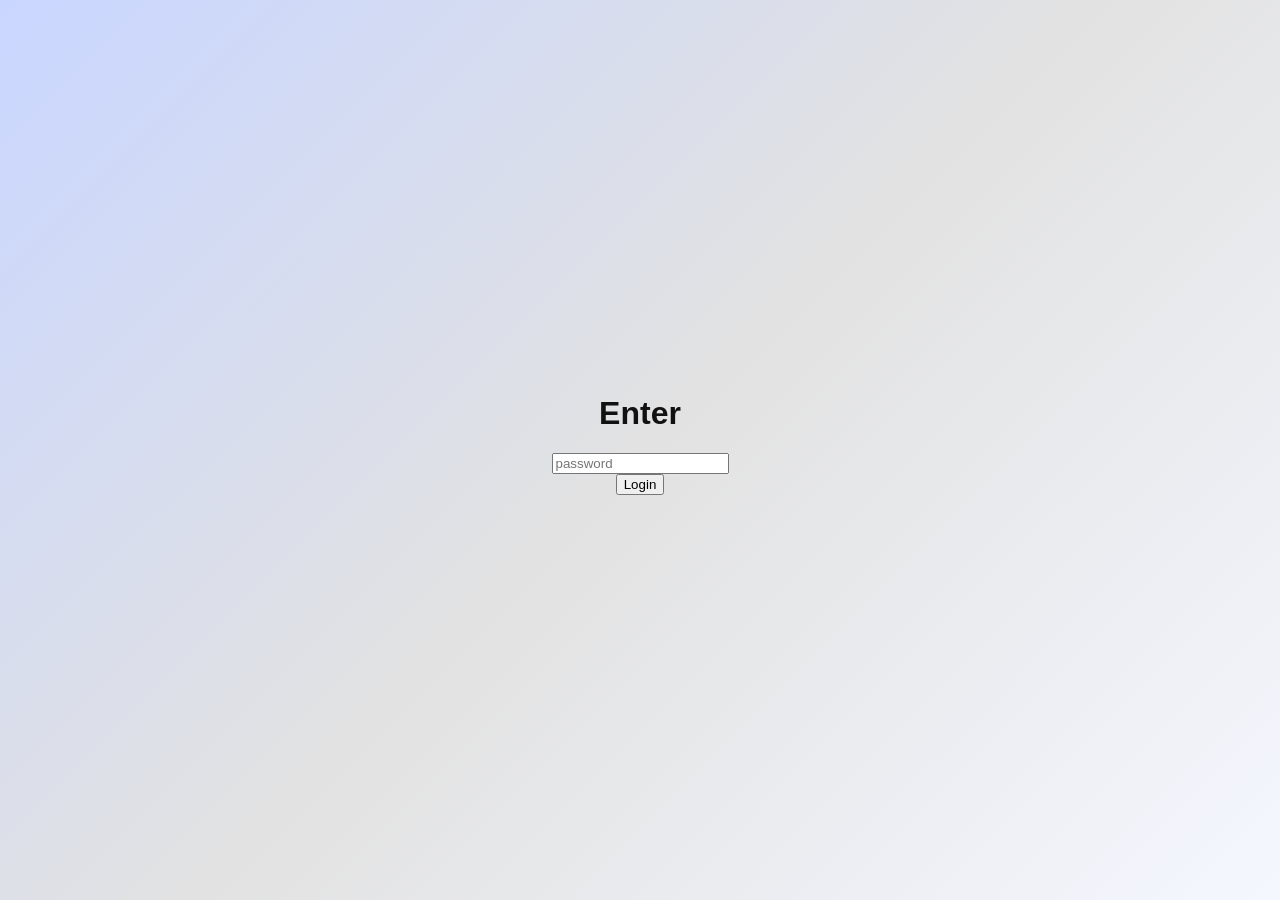
==== login.html @ 42ea35ff "Add files via upload" ====
<!DOCTYPE html>
<html lang="en">

<head>
<meta charset="UTF-8">
<title>Login</title>
<link rel="stylesheet" href="style.css">
</head>

<body>

<div class="container">

<h1>Enter</h1>

<input type="password" id="password" placeholder="password">

<button onclick="login()">Login</button>

<p id="error"></p>

</div>

<script src="auth.js"></script>
<script>

if (localStorage.getItem("auth") === "true") {

    window.location.href = "index.html";

}

</script>

</body>
</html>
---- style.css ----
body {
    margin: 0;
    font-family: -apple-system, BlinkMacSystemFont, sans-serif;
    color: #111;

     background: linear-gradient(
        135deg,
        #c9d6ff,
        #e2e2e2,
        #f5f7ff
    );

    height: 100vh;

}

.background {

position: fixed;

top: 0;
left: 0;

width: 100%;
height: 100%;

overflow: hidden;

z-index: -1;

}

.blob {

position: absolute;

width: 500px;
height: 500px;

border-radius: 50%;

filter: blur(120px);

opacity: 0.6;

animation: float 20s infinite ease-in-out;

}

.blob1 {

background: #7aa8ff;

top: -100px;
left: -100px;

}

.blob2 {

background: #caa8ff;

bottom: -120px;
right: -120px;

animation-duration: 25s;

}

.blob3 {

background: #8ed0ff;

top: 40%;
left: 60%;

animation-duration: 30s;

}

@keyframes float {

0% {
transform: translate(0px, 0px);
}

50% {
transform: translate(80px, -60px);
}

100% {
transform: translate(0px, 0px);
}

}

.container {

    margin: auto;

    min-height: 100vh;

    display: flex;

    flex-direction: column;

    justify-content: center;

    align-items: center;

    text-align: center;

}

.daily {
    margin-bottom: 50px;
}

.quote {
    margin-bottom: 30px;
    font-style: italic;
    opacity: 0.8;
}

.quote-card {

    max-width: 600px;

    padding: 30px;

    margin: 30px auto;

    border-radius: 20px;

    background: rgba(255,255,255,0.25);

    backdrop-filter: blur(20px);

    -webkit-backdrop-filter: blur(20px);

    border: 1px solid rgba(255,255,255,0.4);

    box-shadow: 
        0 10px 30px rgba(0,0,0,0.1);

}

.quote-text {

    font-size: 22px;

    line-height: 1.5;

    font-style: italic;

}

.quote-author {

    margin-top: 15px;

    opacity: 0.6;

}

.song-card {

    max-width: 520px;

    margin: 30px auto;

    padding: 20px;

    border-radius: 20px;

    background: rgba(255,255,255,0.25);

    backdrop-filter: blur(20px);

    border: 1px solid rgba(255,255,255,0.4);

}

.song {
    margin-bottom: 40px;
}

.song-title {
    font-size: 14px;
    opacity: 0.6;
    margin-bottom: 6px;
}

.song-link {
    text-decoration: none;
    font-weight: 500;
    color: #4a6cff;
}

.song-link:hover {
    text-decoration: underline;
}


.logo {

font-family: 'Rubik Mono One', sans-serif;

font-size: 90px;

letter-spacing: 6px;

position: relative;

cursor: default;

--x: 50%;
    --y: 50%;

background: linear-gradient(
90deg,
#6a8cff,
#8ed0ff
);

-webkit-background-clip: text;
-webkit-text-fill-color: transparent;

}


.logo::after {

content: "PUFFY";

position: absolute;

left: 0;
top: 0;

width: 100%;
height: 100%;

font-family: 'Rubik Mono One', sans-serif;
letter-spacing: 6px;

color: white;

filter: blur(18px);

opacity: 0;

pointer-events: none;

clip-path: circle(0px at var(--x) var(--y));

transition: opacity 0.2s;

}

.logo:hover::after {

opacity: 0.9;

clip-path: circle(120px at var(--x) var(--y));

}


.date {
    opacity: 0.6;
    margin-bottom: 50px;
    font-size: 18px;
}

.top-menu {

    position: absolute;

    top: 30px;

    left: 50%;

    transform: translateX(-50%);

    display: flex;

    gap: 30px;

    padding: 10px 20px;

    border-radius: 20px;

    background: rgba(255,255,255,0.3);

    backdrop-filter: blur(15px);

    border: 1px solid rgba(255,255,255,0.4);

    display: flex;

    flex-wrap: wrap;

    justify-content: center;


}

.top-menu a {

position: relative;

padding: 8px 16px;

border-radius: 14px;

text-decoration: none;

color: #222;

font-weight: 500;

background: rgba(255,255,255,0.18);

backdrop-filter: blur(12px);

border: 1px solid transparent;

overflow: hidden;

transition: 
background 0.25s ease,
transform 0.2s ease,
border 0.25s ease;

}

.top-menu a::after {

content: "";

position: absolute;

top: 0;
left: 0;

width: 100%;
height: 100%;

background: radial-gradient(
circle at var(--x) var(--y),
rgba(255,255,255,0.8),
transparent 60%
);

opacity: 0;

transition: opacity 0.2s;

}

.top-menu a:hover {

transform: translateY(-2px);

background: rgba(255,255,255,0.35);

border: 1px solid rgba(255,255,255,0.6);

box-shadow:

0 6px 18px rgba(0,0,0,0.08),
inset 0 1px 0 rgba(255,255,255,0.7);


}

.top-menu a:hover::after {

opacity: 0.6;

}

@media (max-width: 700px) {

.logo {
font-size: 52px;
letter-spacing: 3px;
}

.top-menu {
gap: 14px;
padding: 8px 14px;
}

.top-menu a {
padding: 6px 10px;
font-size: 14px;
}

.quote-card {
padding: 20px;
margin: 20px;
}

.song-card {
margin: 20px;
}

.logo-svg {
width: 90%;
}

}

.bottom-nav {

position: fixed;

bottom: 20px;

left: 50%;

transform: translateX(-50%);

display: flex;

gap: 30px;

padding: 14px 24px;

border-radius: 25px;

background: rgba(255,255,255,0.35);

backdrop-filter: blur(20px);

box-shadow:
0 10px 30px rgba(0,0,0,0.1),
inset 0 1px 0 rgba(255,255,255,0.7);

z-index: 100;

}

.bottom-nav a {

text-decoration: none;

font-size: 22px;

color: #222;

opacity: 0.7;

transition: 0.2s;

}

.bottom-nav a:hover {

opacity: 1;

transform: translateY(-2px);

}

@media (max-width: 700px) {

.top-menu {
display: none;
}

}

@media (min-width: 701px) {

.bottom-nav {
display: none;
}

}

/*
.top-menu a::before {

content: "";

position: absolute;

top: 0;
left: -120%;

width: 120%;
height: 100%;

background: linear-gradient(
120deg,
transparent,
rgba(255,255,255,0.6),
transparent
);

transition: transform 0.6s;

}

.top-menu a:hover::before {

transform: translateX(220%);

}

.top-menu a.active {

background: rgba(255,255,255,0.6);

}
*/
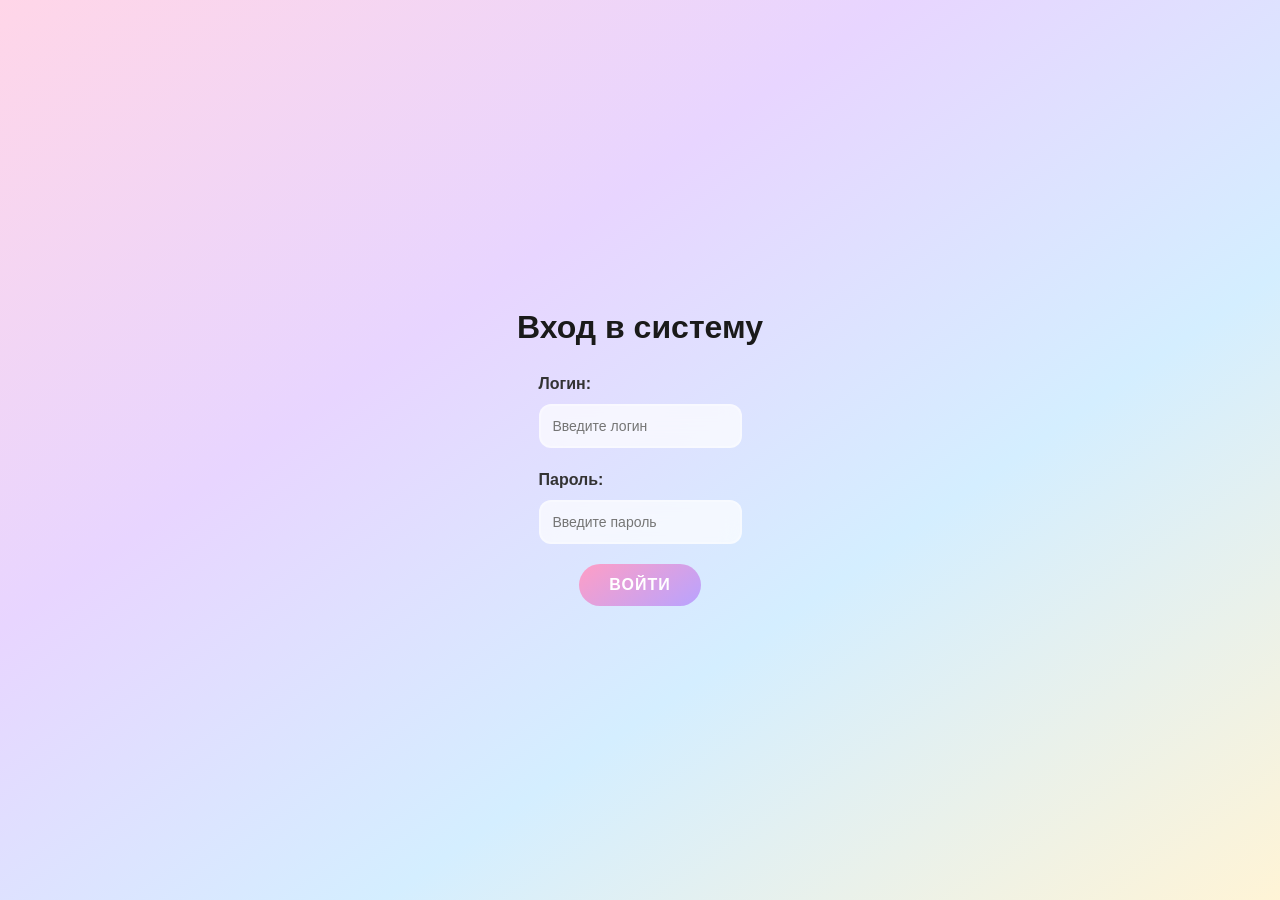
==== commit 8a0c036a: "Add files via upload" ====
--- a/login.html
+++ b/login.html
@@ -1,9 +1,9 @@
 <!DOCTYPE html>
-<html lang="en">
+<html lang="ru">
 
 <head>
 <meta charset="UTF-8">
-<title>Login</title>
+<title>Вход — Наше местечко</title>
 <link rel="stylesheet" href="style.css">
 </head>
 
@@ -11,25 +11,35 @@
 
 <div class="container">
 
-<h1>Enter</h1>
+<h1>Вход в систему</h1>
 
-<input type="password" id="password" placeholder="password">
+<form id="login-form" onsubmit="return false;">
+    <div class="form-group">
+        <label for="username">Логин:</label>
+        <input type="text" id="username" placeholder="Введите логин" required>
+    </div>
+    <div class="form-group">
+        <label for="password">Пароль:</label>
+        <input type="password" id="password" placeholder="Введите пароль" required>
+    </div>
+    <button type="submit" class="btn-primary" onclick="login()">Войти</button>
+</form>
 
-<button onclick="login()">Login</button>
-
-<p id="error"></p>
+<p id="error" class="error-message"></p>
 
 </div>
 
 <script src="auth.js"></script>
 <script>
-
 if (localStorage.getItem("auth") === "true") {
-
     window.location.href = "index.html";
-
 }
 
+// Обработчик формы для Enter
+document.getElementById('login-form').addEventListener('submit', function(e) {
+    e.preventDefault();
+    login();
+});
 </script>
 
 </body>
--- a/style.css
+++ b/style.css
@@ -1,17 +1,16 @@
+@property --puff {
+    syntax: "<length>";
+    initial-value: 0px;
+    inherits: false;
+}
+
 body {
     margin: 0;
-    font-family: -apple-system, BlinkMacSystemFont, sans-serif;
-    color: #111;
-
-     background: linear-gradient(
-        135deg,
-        #c9d6ff,
-        #e2e2e2,
-        #f5f7ff
-    );
-
+    font-family: -apple-system, BlinkMacSystemFont, 'Segoe UI', sans-serif;
+    color: #1a1a1a;
+    background: linear-gradient(145deg, #ffd6e8 0%, #e8d5ff 35%, #d4eeff 65%, #fff4d6 100%);
     height: 100vh;
-
+    line-height: 1.5;
 }
 
 .background {
@@ -48,34 +47,23 @@
 }
 
 .blob1 {
-
-background: #7aa8ff;
-
-top: -100px;
-left: -100px;
-
+    background: #ff9ec5;
+    top: -100px;
+    left: -100px;
 }
 
 .blob2 {
-
-background: #caa8ff;
-
-bottom: -120px;
-right: -120px;
-
-animation-duration: 25s;
-
+    background: #b8a3ff;
+    bottom: -120px;
+    right: -120px;
+    animation-duration: 25s;
 }
 
 .blob3 {
-
-background: #8ed0ff;
-
-top: 40%;
-left: 60%;
-
-animation-duration: 30s;
-
+    background: #7dd3fc;
+    top: 40%;
+    left: 60%;
+    animation-duration: 30s;
 }
 
 @keyframes float {
@@ -95,25 +83,54 @@
 }
 
 .container {
-
     margin: auto;
-
     min-height: 100vh;
-
-    display: flex;
-
+    display: flex;
     flex-direction: column;
-
     justify-content: center;
-
-    align-items: center;
-
+    align-items: center;
     text-align: center;
-
+    padding: 100px 20px 80px;
+    box-sizing: border-box;
+}
+
+.hero {
+    margin-bottom: 40px;
+}
+
+.tagline {
+    font-size: 1.1rem;
+    color: #444;
+    margin: 8px 0 4px;
+    font-weight: 500;
 }
 
 .daily {
     margin-bottom: 50px;
+    width: 100%;
+    max-width: 960px;
+}
+
+.daily-row {
+    display: flex;
+    flex-wrap: wrap;
+    gap: 24px;
+    justify-content: center;
+    align-items: stretch;
+}
+
+.card {
+    position: relative;
+}
+
+.card-title {
+    font-size: 0.85rem;
+    font-weight: 600;
+    text-transform: uppercase;
+    letter-spacing: 0.08em;
+    color: #555;
+    margin: 0 0 12px 0;
+    text-align: left;
 }
 
 .quote {
@@ -122,37 +139,95 @@
     opacity: 0.8;
 }
 
+.quote-row {
+    display: flex;
+    flex-wrap: wrap;
+    align-items: flex-start;
+    justify-content: center;
+    gap: 16px;
+    margin-bottom: 24px;
+}
+
 .quote-card {
-
+    flex: 1 1 300px;
     max-width: 600px;
-
-    padding: 30px;
-
-    margin: 30px auto;
-
-    border-radius: 20px;
-
-    background: rgba(255,255,255,0.25);
-
+    padding: 24px 28px;
+    margin: 0;
+    border-radius: 16px;
+    background: rgba(255,255,255,0.4);
     backdrop-filter: blur(20px);
-
     -webkit-backdrop-filter: blur(20px);
-
-    border: 1px solid rgba(255,255,255,0.4);
-
-    box-shadow: 
-        0 10px 30px rgba(0,0,0,0.1);
-
+    border: 1px solid rgba(255,255,255,0.5);
+    box-shadow: 0 8px 24px rgba(0,0,0,0.08);
+}
+
+.add-entry-wrap {
+    position: relative;
+    flex-shrink: 0;
+}
+
+.add-entry-btn {
+    display: flex;
+    align-items: center;
+    justify-content: center;
+    min-width: 120px;
+    padding: 14px 20px;
+    border-radius: 14px;
+    background: rgba(255, 255, 255, 0.35);
+    backdrop-filter: blur(12px);
+    -webkit-backdrop-filter: blur(12px);
+    border: 1px solid rgba(255, 255, 255, 0.45);
+    box-shadow: 0 4px 16px rgba(0, 0, 0, 0.06), inset 0 1px 0 rgba(255, 255, 255, 0.6);
+    color: #2c2c2c;
+    font-size: 0.95rem;
+    font-weight: 600;
+    cursor: pointer;
+    transition: background 0.2s, transform 0.2s, box-shadow 0.2s;
+}
+
+.add-entry-btn:hover {
+    background: rgba(255, 255, 255, 0.5);
+    transform: translateY(-1px);
+    box-shadow: 0 6px 20px rgba(0, 0, 0, 0.08), inset 0 1px 0 rgba(255, 255, 255, 0.8);
+}
+
+.add-entry-dropdown {
+    position: absolute;
+    top: 100%;
+    left: 0;
+    margin-top: 8px;
+    min-width: 180px;
+    padding: 8px;
+    border-radius: 14px;
+    background: rgba(255, 255, 255, 0.4);
+    backdrop-filter: blur(20px);
+    -webkit-backdrop-filter: blur(20px);
+    border: 1px solid rgba(255, 255, 255, 0.5);
+    box-shadow: 0 10px 32px rgba(0, 0, 0, 0.12);
+    z-index: 50;
+}
+
+.add-entry-dropdown a {
+    display: block;
+    padding: 10px 14px;
+    border-radius: 10px;
+    color: #2c2c2c;
+    text-decoration: none;
+    font-weight: 500;
+    font-size: 0.95rem;
+    transition: background 0.15s;
+}
+
+.add-entry-dropdown a:hover {
+    background: rgba(255, 255, 255, 0.6);
 }
 
 .quote-text {
-
-    font-size: 22px;
-
-    line-height: 1.5;
-
+    font-size: 1.25rem;
+    line-height: 1.6;
     font-style: italic;
-
+    color: #222;
+    margin: 0;
 }
 
 .quote-author {
@@ -163,31 +238,117 @@
 
 }
 
+.content {
+    width: 100%;
+    max-width: 600px;
+    margin: 0 auto;
+}
+
+.content-card {
+    padding: 24px 28px;
+    border-radius: 16px;
+    background: rgba(255,255,255,0.4);
+    backdrop-filter: blur(20px);
+    -webkit-backdrop-filter: blur(20px);
+    border: 1px solid rgba(255,255,255,0.5);
+    box-shadow: 0 8px 24px rgba(0,0,0,0.08);
+}
+
+.content-placeholder {
+    margin: 0;
+    color: #555;
+    line-height: 1.6;
+}
+
+.song-card,
+.weather-card {
+    flex: 1 1 280px;
+    min-width: 260px;
+    max-width: 460px;
+    margin: 0;
+    padding: 24px 28px;
+    border-radius: 16px;
+    background: rgba(255,255,255,0.4);
+    backdrop-filter: blur(20px);
+    -webkit-backdrop-filter: blur(20px);
+    border: 1px solid rgba(255,255,255,0.5);
+    box-shadow: 0 8px 24px rgba(0,0,0,0.08);
+}
+
 .song-card {
-
-    max-width: 520px;
-
-    margin: 30px auto;
-
-    padding: 20px;
-
-    border-radius: 20px;
-
-    background: rgba(255,255,255,0.25);
-
-    backdrop-filter: blur(20px);
-
-    border: 1px solid rgba(255,255,255,0.4);
-
-}
-
-.song {
-    margin-bottom: 40px;
+    margin: 0;
+}
+
+.weather-card {
+    display: flex;
+    flex-direction: column;
+}
+
+.weather-content {
+    flex: 1;
+    display: flex;
+    flex-direction: column;
+    justify-content: center;
+    min-height: 140px;
+    text-align: left;
+}
+
+.weather-main {
+    display: flex;
+    align-items: center;
+    gap: 16px;
+    margin-bottom: 12px;
+}
+
+.weather-emoji {
+    font-size: 3rem;
+    line-height: 1;
+}
+
+.weather-temp-block {
+    display: flex;
+    flex-direction: column;
+    gap: 2px;
+}
+
+.weather-temp {
+    font-size: 2.25rem;
+    font-weight: 700;
+    color: #1a1a1a;
+    line-height: 1.1;
+}
+
+.weather-desc {
+    font-size: 1rem;
+    color: #555;
+}
+
+.weather-details {
+    display: flex;
+    flex-wrap: wrap;
+    gap: 12px 20px;
+    font-size: 0.9rem;
+    color: #666;
+}
+
+.weather-detail {
+    white-space: nowrap;
+}
+
+.weather-loading,
+.weather-error {
+    margin: 0;
+    color: #666;
+    font-size: 0.95rem;
+}
+
+.weather-error {
+    color: #a44;
 }
 
 .song-title {
-    font-size: 14px;
-    opacity: 0.6;
+    font-size: 0.85rem;
+    color: #555;
     margin-bottom: 6px;
 }
 
@@ -203,266 +364,203 @@
 
 
 .logo {
-
-font-family: 'Rubik Mono One', sans-serif;
-
-font-size: 90px;
-
-letter-spacing: 6px;
-
-position: relative;
-
-cursor: default;
-
---x: 50%;
-    --y: 50%;
-
-background: linear-gradient(
-90deg,
-#6a8cff,
-#8ed0ff
-);
-
--webkit-background-clip: text;
--webkit-text-fill-color: transparent;
-
-}
-
-
-.logo::after {
-
-content: "PUFFY";
-
-position: absolute;
-
-left: 0;
-top: 0;
-
-width: 100%;
-height: 100%;
-
-font-family: 'Rubik Mono One', sans-serif;
-letter-spacing: 6px;
-
-color: white;
-
-filter: blur(18px);
-
-opacity: 0;
-
-pointer-events: none;
-
-clip-path: circle(0px at var(--x) var(--y));
-
-transition: opacity 0.2s;
-
-}
-
-.logo:hover::after {
-
-opacity: 0.9;
-
-clip-path: circle(120px at var(--x) var(--y));
-
+    font-family: 'Rubik Mono One', sans-serif;
+    font-size: 90px;
+    letter-spacing: 6px;
+    position: relative;
+    cursor: default;
+}
+
+.logo-letter {
+    display: inline-block;
+    background: linear-gradient(90deg, #6a8cff, #8ed0ff);
+    background-size: 500% 100%;
+    -webkit-background-clip: text;
+    background-clip: text;
+    -webkit-text-fill-color: transparent;
+    --puff: 0px;
+    filter: drop-shadow(0 0 var(--puff) rgba(106, 140, 255, 0.75))
+            drop-shadow(0 0 calc(var(--puff) * 1.8) rgba(130, 175, 255, 0.5))
+            drop-shadow(0 0 calc(var(--puff) * 3) rgba(142, 208, 255, 0.3));
+    transition: --puff 0.5s ease-out;
+}
+
+.logo-letter:nth-child(1) { background-position: 0% 0; }
+.logo-letter:nth-child(2) { background-position: 25% 0; }
+.logo-letter:nth-child(3) { background-position: 50% 0; }
+.logo-letter:nth-child(4) { background-position: 75% 0; }
+.logo-letter:nth-child(5) { background-position: 100% 0; }
+
+/* При наведении буква «раздувается» как облако (опухлость без размытия контура) */
+.logo-letter:hover {
+    --puff: 10px;
 }
 
 
 .date {
-    opacity: 0.6;
-    margin-bottom: 50px;
-    font-size: 18px;
-}
-
+    color: #666;
+    margin: 0;
+    font-size: 1rem;
+}
+
+/* Верхняя навигация — стеклянный стиль (ПК) */
 .top-menu {
-
     position: absolute;
-
-    top: 30px;
-
+    top: 24px;
     left: 50%;
-
     transform: translateX(-50%);
-
-    display: flex;
-
-    gap: 30px;
-
-    padding: 10px 20px;
-
+    display: flex;
+    flex-wrap: wrap;
+    justify-content: center;
+    gap: 8px;
+    padding: 10px 16px;
     border-radius: 20px;
-
-    background: rgba(255,255,255,0.3);
-
-    backdrop-filter: blur(15px);
-
-    border: 1px solid rgba(255,255,255,0.4);
-
-    display: flex;
-
+    background: rgba(255, 255, 255, 0.18);
+    backdrop-filter: blur(20px);
+    -webkit-backdrop-filter: blur(20px);
+    border: 1px solid rgba(255, 255, 255, 0.35);
+    box-shadow:
+        0 8px 32px rgba(0, 0, 0, 0.08),
+        inset 0 1px 0 rgba(255, 255, 255, 0.5);
+}
+
+.top-menu a {
+    position: relative;
+    padding: 10px 18px;
+    border-radius: 14px;
+    text-decoration: none;
+    color: #2c2c2c;
+    font-weight: 500;
+    font-size: 0.95rem;
+    background: rgba(255, 255, 255, 0.12);
+    backdrop-filter: blur(12px);
+    -webkit-backdrop-filter: blur(12px);
+    border: 1px solid rgba(255, 255, 255, 0.25);
+    box-shadow:
+        0 2px 8px rgba(0, 0, 0, 0.04),
+        inset 0 1px 0 rgba(255, 255, 255, 0.4);
+    overflow: hidden;
+    transition: background 0.25s ease, transform 0.2s ease, border-color 0.25s ease,
+                box-shadow 0.25s ease;
+}
+
+.top-menu a::after {
+    content: "";
+    position: absolute;
+    top: 0;
+    left: 0;
+    width: 100%;
+    height: 100%;
+    background: radial-gradient(
+        circle at var(--x) var(--y),
+        rgba(255, 255, 255, 0.65),
+        transparent 55%
+    );
+    opacity: 0;
+    transition: opacity 0.25s ease;
+    pointer-events: none;
+}
+
+.top-menu a:hover {
+    transform: translateY(-2px);
+    background: rgba(255, 255, 255, 0.22);
+    border: 1px solid rgba(255, 255, 255, 0.45);
+    box-shadow:
+        0 8px 24px rgba(0, 0, 0, 0.1),
+        inset 0 1px 0 rgba(255, 255, 255, 0.7);
+}
+
+.top-menu a:hover::after {
+    opacity: 0.5;
+}
+
+@media (max-width: 700px) {
+    .container {
+        padding: 80px 16px 100px;
+    }
+    .logo {
+        font-size: 52px;
+        letter-spacing: 3px;
+    }
+    .tagline {
+        font-size: 1rem;
+    }
+    .top-menu {
+        gap: 8px;
+        padding: 8px 12px;
+    }
+    .top-menu a {
+        padding: 6px 10px;
+        font-size: 0.9rem;
+    }
+    .daily-row {
+        flex-direction: column;
+        align-items: center;
+        gap: 20px;
+    }
+    .quote-row {
+        flex-direction: column;
+        align-items: stretch;
+        margin-bottom: 20px;
+    }
+    .quote-card {
+        padding: 20px;
+        margin-bottom: 0;
+    }
+    .add-entry-wrap {
+        align-self: center;
+    }
+    .add-entry-btn {
+        min-width: 140px;
+    }
+    .song-card,
+    .weather-card {
+        max-width: 100%;
+        padding: 20px;
+    }
+    .card-title {
+        font-size: 0.75rem;
+    }
+    .bottom-nav a {
+        font-size: 0.8rem;
+        padding: 6px 8px;
+    }
+}
+
+.bottom-nav {
+    position: fixed;
+    bottom: 20px;
+    left: 50%;
+    transform: translateX(-50%);
+    display: flex;
     flex-wrap: wrap;
-
     justify-content: center;
-
-
-}
-
-.top-menu a {
-
-position: relative;
-
-padding: 8px 16px;
-
-border-radius: 14px;
-
-text-decoration: none;
-
-color: #222;
-
-font-weight: 500;
-
-background: rgba(255,255,255,0.18);
-
-backdrop-filter: blur(12px);
-
-border: 1px solid transparent;
-
-overflow: hidden;
-
-transition: 
-background 0.25s ease,
-transform 0.2s ease,
-border 0.25s ease;
-
-}
-
-.top-menu a::after {
-
-content: "";
-
-position: absolute;
-
-top: 0;
-left: 0;
-
-width: 100%;
-height: 100%;
-
-background: radial-gradient(
-circle at var(--x) var(--y),
-rgba(255,255,255,0.8),
-transparent 60%
-);
-
-opacity: 0;
-
-transition: opacity 0.2s;
-
-}
-
-.top-menu a:hover {
-
-transform: translateY(-2px);
-
-background: rgba(255,255,255,0.35);
-
-border: 1px solid rgba(255,255,255,0.6);
-
-box-shadow:
-
-0 6px 18px rgba(0,0,0,0.08),
-inset 0 1px 0 rgba(255,255,255,0.7);
-
-
-}
-
-.top-menu a:hover::after {
-
-opacity: 0.6;
-
-}
-
-@media (max-width: 700px) {
-
-.logo {
-font-size: 52px;
-letter-spacing: 3px;
-}
-
-.top-menu {
-gap: 14px;
-padding: 8px 14px;
-}
-
-.top-menu a {
-padding: 6px 10px;
-font-size: 14px;
-}
-
-.quote-card {
-padding: 20px;
-margin: 20px;
-}
-
-.song-card {
-margin: 20px;
-}
-
-.logo-svg {
-width: 90%;
-}
-
-}
-
-.bottom-nav {
-
-position: fixed;
-
-bottom: 20px;
-
-left: 50%;
-
-transform: translateX(-50%);
-
-display: flex;
-
-gap: 30px;
-
-padding: 14px 24px;
-
-border-radius: 25px;
-
-background: rgba(255,255,255,0.35);
-
-backdrop-filter: blur(20px);
-
-box-shadow:
-0 10px 30px rgba(0,0,0,0.1),
-inset 0 1px 0 rgba(255,255,255,0.7);
-
-z-index: 100;
-
+    gap: 6px;
+    padding: 12px 16px;
+    border-radius: 20px;
+    background: rgba(255,255,255,0.5);
+    backdrop-filter: blur(20px);
+    border: 1px solid rgba(255,255,255,0.5);
+    box-shadow: 0 8px 24px rgba(0,0,0,0.08);
+    z-index: 100;
 }
 
 .bottom-nav a {
-
-text-decoration: none;
-
-font-size: 22px;
-
-color: #222;
-
-opacity: 0.7;
-
-transition: 0.2s;
-
+    text-decoration: none;
+    font-size: 0.9rem;
+    font-weight: 500;
+    color: #333;
+    padding: 8px 10px;
+    border-radius: 12px;
+    display: flex;
+    align-items: center;
+    gap: 4px;
+    transition: background 0.2s, transform 0.2s;
 }
 
 .bottom-nav a:hover {
-
-opacity: 1;
-
-transform: translateY(-2px);
-
+    background: rgba(255,255,255,0.6);
+    transform: translateY(-1px);
 }
 
 @media (max-width: 700px) {
@@ -516,4 +614,787 @@
 background: rgba(255,255,255,0.6);
 
 }
-*/+*/
+
+/* Стили для формы заметок */
+.form-group {
+    margin-bottom: 20px;
+    text-align: left;
+}
+
+.form-group label {
+    display: block;
+    margin-bottom: 8px;
+    font-weight: 600;
+    color: #333;
+}
+
+.form-group input,
+.form-group textarea {
+    width: 100%;
+    padding: 12px;
+    border: 2px solid rgba(255,255,255,0.3);
+    border-radius: 12px;
+    background: rgba(255,255,255,0.7);
+    backdrop-filter: blur(10px);
+    font-family: inherit;
+    font-size: 14px;
+    transition: all 0.3s ease;
+    box-sizing: border-box;
+}
+
+.form-group input:focus,
+.form-group textarea:focus {
+    outline: none;
+    border-color: rgba(255,255,255,0.6);
+    background: rgba(255,255,255,0.9);
+    transform: translateY(-2px);
+    box-shadow: 0 8px 25px rgba(0,0,0,0.1);
+}
+
+.form-group textarea {
+    resize: vertical;
+    min-height: 120px;
+}
+
+.form-buttons {
+    display: flex;
+    gap: 15px;
+    justify-content: center;
+    margin-top: 25px;
+}
+
+.btn-primary,
+.btn-secondary {
+    padding: 12px 30px;
+    border: none;
+    border-radius: 25px;
+    font-size: 16px;
+    font-weight: 600;
+    cursor: pointer;
+    transition: all 0.3s ease;
+    text-transform: uppercase;
+    letter-spacing: 1px;
+}
+
+.btn-primary {
+    background: linear-gradient(145deg, #ff9ec5, #b8a3ff);
+    color: white;
+}
+
+.btn-primary:hover {
+    transform: translateY(-3px);
+    box-shadow: 0 10px 30px rgba(255,158,197,0.4);
+}
+
+.btn-secondary {
+    background: rgba(255,255,255,0.7);
+    color: #666;
+    backdrop-filter: blur(10px);
+}
+
+.btn-secondary:hover {
+    background: rgba(255,255,255,0.9);
+    transform: translateY(-2px);
+}
+
+/* Стили для списка заметок */
+.notes-list {
+    max-height: 600px;
+    overflow-y: auto;
+    padding-right: 10px;
+}
+
+.note-item {
+    background: rgba(255,255,255,0.8);
+    backdrop-filter: blur(12px);
+    border-radius: 16px;
+    padding: 20px;
+    margin-bottom: 20px;
+    border: 2px solid rgba(255,255,255,0.3);
+    transition: all 0.3s ease;
+    animation: slideIn 0.5s ease-out;
+}
+
+.note-item:hover {
+    transform: translateY(-3px);
+    box-shadow: 0 15px 35px rgba(0,0,0,0.1);
+    border-color: rgba(255,255,255,0.5);
+}
+
+@keyframes slideIn {
+    from {
+        opacity: 0;
+        transform: translateY(20px);
+    }
+    to {
+        opacity: 1;
+        transform: translateY(0);
+    }
+}
+
+.note-header {
+    display: flex;
+    justify-content: space-between;
+    align-items: center;
+    margin-bottom: 12px;
+}
+
+.note-meta {
+    display: flex;
+    gap: 15px;
+    flex-wrap: wrap;
+    align-items: center;
+}
+
+.note-author {
+    font-weight: 700;
+    color: #b8a3ff;
+    font-size: 14px;
+}
+
+.note-date {
+    color: #666;
+    font-size: 13px;
+}
+
+.note-location {
+    color: #ff9ec5;
+    font-size: 13px;
+}
+
+.note-actions {
+    display: flex;
+    gap: 10px;
+    align-items: center;
+}
+
+.note-toggle,
+.note-delete {
+    background: none;
+    border: none;
+    cursor: pointer;
+    font-size: 16px;
+    padding: 5px;
+    border-radius: 8px;
+    transition: all 0.3s ease;
+}
+
+.note-toggle:hover {
+    background: rgba(184,163,255,0.2);
+}
+
+.note-delete:hover {
+    background: rgba(255,158,197,0.2);
+}
+
+.note-title {
+    font-size: 18px;
+    font-weight: 600;
+    color: #333;
+    margin-bottom: 10px;
+    line-height: 1.3;
+}
+
+.note-preview {
+    color: #666;
+    font-size: 14px;
+    line-height: 1.5;
+    margin-bottom: 10px;
+}
+
+.note-full-content {
+    margin-top: 15px;
+    padding-top: 15px;
+    border-top: 1px solid rgba(0,0,0,0.1);
+}
+
+.note-full-text {
+    color: #333;
+    font-size: 15px;
+    line-height: 1.6;
+    white-space: pre-wrap;
+}
+
+/* Адаптивность для форм */
+@media (max-width: 768px) {
+    .form-buttons {
+        flex-direction: column;
+        align-items: center;
+    }
+    
+    .btn-primary,
+    .btn-secondary {
+        width: 100%;
+        max-width: 200px;
+    }
+    
+    .note-meta {
+        flex-direction: column;
+        align-items: flex-start;
+        gap: 8px;
+    }
+    
+    .note-header {
+        flex-direction: column;
+        align-items: flex-start;
+        gap: 10px;
+    }
+}
+
+/* Стили для вишлиста */
+.wishlist-items {
+    max-height: 600px;
+    overflow-y: auto;
+    padding-right: 10px;
+}
+
+.wishlist-item {
+    background: rgba(255,255,255,0.8);
+    backdrop-filter: blur(12px);
+    border-radius: 16px;
+    padding: 20px;
+    margin-bottom: 20px;
+    border: 2px solid rgba(255,255,255,0.3);
+    transition: all 0.3s ease;
+    animation: slideIn 0.5s ease-out;
+}
+
+.wishlist-item:hover {
+    transform: translateY(-3px);
+    box-shadow: 0 15px 35px rgba(0,0,0,0.1);
+    border-color: rgba(255,255,255,0.5);
+}
+
+.wishlist-item-header {
+    display: flex;
+    justify-content: space-between;
+    align-items: center;
+    margin-bottom: 15px;
+}
+
+.wishlist-item-meta {
+    display: flex;
+    gap: 15px;
+    flex-wrap: wrap;
+    align-items: center;
+}
+
+.wishlist-item-author {
+    font-weight: 700;
+    color: #b8a3ff;
+    font-size: 14px;
+}
+
+.wishlist-item-date {
+    color: #666;
+    font-size: 13px;
+}
+
+.wishlist-item-delete {
+    background: none;
+    border: none;
+    cursor: pointer;
+    font-size: 16px;
+    padding: 5px;
+    border-radius: 8px;
+    transition: all 0.3s ease;
+}
+
+.wishlist-item-delete:hover {
+    background: rgba(255,158,197,0.2);
+}
+
+.wishlist-item-content {
+    display: flex;
+    gap: 20px;
+    align-items: flex-start;
+}
+
+.wishlist-item-image-container {
+    flex-shrink: 0;
+    width: 120px;
+    height: 120px;
+    display: flex;
+    align-items: center;
+    justify-content: center;
+    background: rgba(255,255,255,0.5);
+    border-radius: 12px;
+    overflow: hidden;
+}
+
+.wishlist-item-image {
+    width: 100%;
+    height: 100%;
+    object-fit: cover;
+    border-radius: 8px;
+}
+
+.wishlist-item-no-image {
+    font-size: 48px;
+    color: #ff9ec5;
+    opacity: 0.7;
+}
+
+.wishlist-item-info {
+    flex: 1;
+    min-width: 0;
+}
+
+.wishlist-item-title {
+    font-size: 18px;
+    font-weight: 600;
+    color: #333;
+    margin-bottom: 10px;
+    line-height: 1.3;
+}
+
+.wishlist-item-link {
+    display: inline-block;
+    color: #b8a3ff;
+    text-decoration: none;
+    font-size: 14px;
+    margin-bottom: 10px;
+    transition: all 0.3s ease;
+}
+
+.wishlist-item-link:hover {
+    color: #ff9ec5;
+    text-decoration: underline;
+}
+
+.wishlist-item-description {
+    color: #666;
+    font-size: 14px;
+    line-height: 1.5;
+    margin: 10px 0 0 0;
+    white-space: pre-wrap;
+}
+
+/* Адаптивность для вишлиста */
+@media (max-width: 768px) {
+    .wishlist-item-content {
+        flex-direction: column;
+        align-items: center;
+        text-align: center;
+    }
+    
+    .wishlist-item-image-container {
+        width: 100px;
+        height: 100px;
+    }
+    
+    .wishlist-item-meta {
+        flex-direction: column;
+        align-items: center;
+        gap: 8px;
+    }
+    
+    .wishlist-item-header {
+        flex-direction: column;
+        align-items: center;
+        gap: 10px;
+    }
+}
+
+/* Дополнительные стили для форм */
+.form-row {
+    display: flex;
+    gap: 20px;
+    align-items: flex-start;
+}
+
+.form-row .form-group {
+    flex: 1;
+}
+
+/* Стили для рецептов */
+.recipes-list {
+    max-height: 600px;
+    overflow-y: auto;
+    padding-right: 10px;
+}
+
+.recipe-item {
+    background: rgba(255,255,255,0.8);
+    backdrop-filter: blur(12px);
+    border-radius: 16px;
+    padding: 20px;
+    margin-bottom: 20px;
+    border: 2px solid rgba(255,255,255,0.3);
+    transition: all 0.3s ease;
+    animation: slideIn 0.5s ease-out;
+}
+
+.recipe-item:hover {
+    transform: translateY(-3px);
+    box-shadow: 0 15px 35px rgba(0,0,0,0.1);
+    border-color: rgba(255,255,255,0.5);
+}
+
+.recipe-header {
+    display: flex;
+    justify-content: space-between;
+    align-items: center;
+    margin-bottom: 12px;
+}
+
+.recipe-meta {
+    display: flex;
+    gap: 15px;
+    flex-wrap: wrap;
+    align-items: center;
+}
+
+.recipe-author {
+    font-weight: 700;
+    color: #b8a3ff;
+    font-size: 14px;
+}
+
+.recipe-date {
+    color: #666;
+    font-size: 13px;
+}
+
+.recipe-time {
+    color: #ff9ec5;
+    font-size: 13px;
+}
+
+.recipe-servings {
+    color: #7dd3fc;
+    font-size: 13px;
+}
+
+.recipe-actions {
+    display: flex;
+    gap: 10px;
+    align-items: center;
+}
+
+.recipe-toggle,
+.recipe-delete {
+    background: none;
+    border: none;
+    cursor: pointer;
+    font-size: 16px;
+    padding: 5px;
+    border-radius: 8px;
+    transition: all 0.3s ease;
+}
+
+.recipe-toggle:hover {
+    background: rgba(184,163,255,0.2);
+}
+
+.recipe-delete:hover {
+    background: rgba(255,158,197,0.2);
+}
+
+.recipe-title {
+    font-size: 18px;
+    font-weight: 600;
+    color: #333;
+    margin-bottom: 10px;
+    line-height: 1.3;
+}
+
+.recipe-ingredients-preview {
+    color: #666;
+    font-size: 14px;
+    line-height: 1.5;
+    margin-bottom: 10px;
+}
+
+.recipe-full-content {
+    margin-top: 15px;
+    padding-top: 15px;
+    border-top: 1px solid rgba(0,0,0,0.1);
+}
+
+.recipe-section {
+    margin-bottom: 20px;
+}
+
+.recipe-section h4 {
+    color: #333;
+    margin-bottom: 10px;
+    font-size: 16px;
+}
+
+.ingredients-list {
+    list-style: none;
+    padding: 0;
+    margin: 0;
+}
+
+.ingredients-list li {
+    padding: 5px 0;
+    border-bottom: 1px solid rgba(0,0,0,0.1);
+    color: #666;
+}
+
+.ingredients-list li:last-child {
+    border-bottom: none;
+}
+
+.recipe-instructions {
+    color: #333;
+    font-size: 14px;
+    line-height: 1.6;
+    white-space: pre-wrap;
+}
+
+/* Стили для списка дел */
+.todos-list {
+    max-height: 600px;
+    overflow-y: auto;
+    padding-right: 10px;
+}
+
+.todo-item {
+    background: rgba(255,255,255,0.8);
+    backdrop-filter: blur(12px);
+    border-radius: 16px;
+    padding: 20px;
+    margin-bottom: 20px;
+    border: 2px solid rgba(255,255,255,0.3);
+    transition: all 0.3s ease;
+    animation: slideIn 0.5s ease-out;
+}
+
+.todo-item:hover {
+    transform: translateY(-3px);
+    box-shadow: 0 15px 35px rgba(0,0,0,0.1);
+    border-color: rgba(255,255,255,0.5);
+}
+
+.todo-item.completed {
+    opacity: 0.7;
+    border-color: rgba(107,207,127,0.3);
+}
+
+.todo-header {
+    display: flex;
+    justify-content: space-between;
+    align-items: center;
+    margin-bottom: 12px;
+}
+
+.todo-meta {
+    display: flex;
+    gap: 15px;
+    flex-wrap: wrap;
+    align-items: center;
+}
+
+.todo-author {
+    font-weight: 700;
+    color: #b8a3ff;
+    font-size: 14px;
+}
+
+.todo-date {
+    color: #666;
+    font-size: 13px;
+}
+
+.todo-due-date {
+    color: #ff9ec5;
+    font-size: 13px;
+}
+
+.todo-actions {
+    display: flex;
+    gap: 10px;
+    align-items: center;
+}
+
+.todo-priority {
+    font-weight: 600;
+    font-size: 12px;
+    padding: 2px 8px;
+    border-radius: 12px;
+    background: rgba(255,255,255,0.5);
+}
+
+.todo-delete {
+    background: none;
+    border: none;
+    cursor: pointer;
+    font-size: 16px;
+    padding: 5px;
+    border-radius: 8px;
+    transition: all 0.3s ease;
+}
+
+.todo-delete:hover {
+    background: rgba(255,158,197,0.2);
+}
+
+.todo-content {
+    display: flex;
+    align-items: center;
+    gap: 12px;
+}
+
+.todo-checkbox {
+    width: 20px;
+    height: 20px;
+    cursor: pointer;
+}
+
+.todo-title {
+    font-size: 16px;
+    color: #333;
+    flex: 1;
+    transition: all 0.3s ease;
+}
+
+.todo-title.completed-text {
+    text-decoration: line-through;
+    color: #999;
+}
+
+/* Стили для медиатеки */
+.mediateka-section {
+    margin-bottom: 30px;
+}
+
+.mediateka-section-title {
+    font-size: 20px;
+    font-weight: 600;
+    color: #333;
+    margin-bottom: 15px;
+    padding-bottom: 10px;
+    border-bottom: 2px solid rgba(255,255,255,0.3);
+}
+
+.mediateka-items {
+    display: grid;
+    grid-template-columns: repeat(auto-fill, minmax(280px, 1fr));
+    gap: 20px;
+    margin-bottom: 20px;
+}
+
+.mediateka-item {
+    background: rgba(255,255,255,0.8);
+    backdrop-filter: blur(12px);
+    border-radius: 16px;
+    padding: 20px;
+    border: 2px solid rgba(255,255,255,0.3);
+    transition: all 0.3s ease;
+    animation: slideIn 0.5s ease-out;
+}
+
+.mediateka-item:hover {
+    transform: translateY(-3px);
+    box-shadow: 0 15px 35px rgba(0,0,0,0.1);
+    border-color: rgba(255,255,255,0.5);
+}
+
+.mediateka-item.watched {
+    opacity: 0.8;
+    border-color: rgba(107,207,127,0.3);
+}
+
+.mediateka-item-header {
+    display: flex;
+    justify-content: space-between;
+    align-items: center;
+    margin-bottom: 12px;
+}
+
+.mediateka-item-meta {
+    display: flex;
+    flex-direction: column;
+    gap: 5px;
+    align-items: flex-start;
+}
+
+.mediateka-item-author {
+    font-weight: 700;
+    color: #b8a3ff;
+    font-size: 14px;
+}
+
+.mediateka-item-date {
+    color: #666;
+    font-size: 13px;
+}
+
+.mediateka-item-rating {
+    color: #ffd93d;
+    font-size: 14px;
+}
+
+.mediateka-item-actions {
+    display: flex;
+    gap: 8px;
+    align-items: center;
+}
+
+.mediateka-item-watched,
+.mediateka-item-delete {
+    background: none;
+    border: none;
+    cursor: pointer;
+    font-size: 16px;
+    padding: 5px;
+    border-radius: 8px;
+    transition: all 0.3s ease;
+}
+
+.mediateka-item-watched:hover {
+    background: rgba(107,207,127,0.2);
+}
+
+.mediateka-item-delete:hover {
+    background: rgba(255,158,197,0.2);
+}
+
+.mediateka-item-title {
+    font-size: 16px;
+    font-weight: 600;
+    color: #333;
+    margin-bottom: 10px;
+    line-height: 1.3;
+}
+
+.mediateka-item-description {
+    color: #666;
+    font-size: 14px;
+    line-height: 1.5;
+    white-space: pre-wrap;
+}
+
+/* Адаптивность для новых разделов */
+@media (max-width: 768px) {
+    .form-row {
+        flex-direction: column;
+        gap: 0;
+    }
+    
+    .recipe-meta,
+    .todo-meta {
+        flex-direction: column;
+        align-items: flex-start;
+        gap: 8px;
+    }
+    
+    .recipe-header,
+    .todo-header {
+        flex-direction: column;
+        align-items: flex-start;
+        gap: 10px;
+    }
+    
+    .mediateka-items {
+        grid-template-columns: 1fr;
+    }
+    
+    .mediateka-item-meta {
+        align-items: flex-start;
+    }
+}
